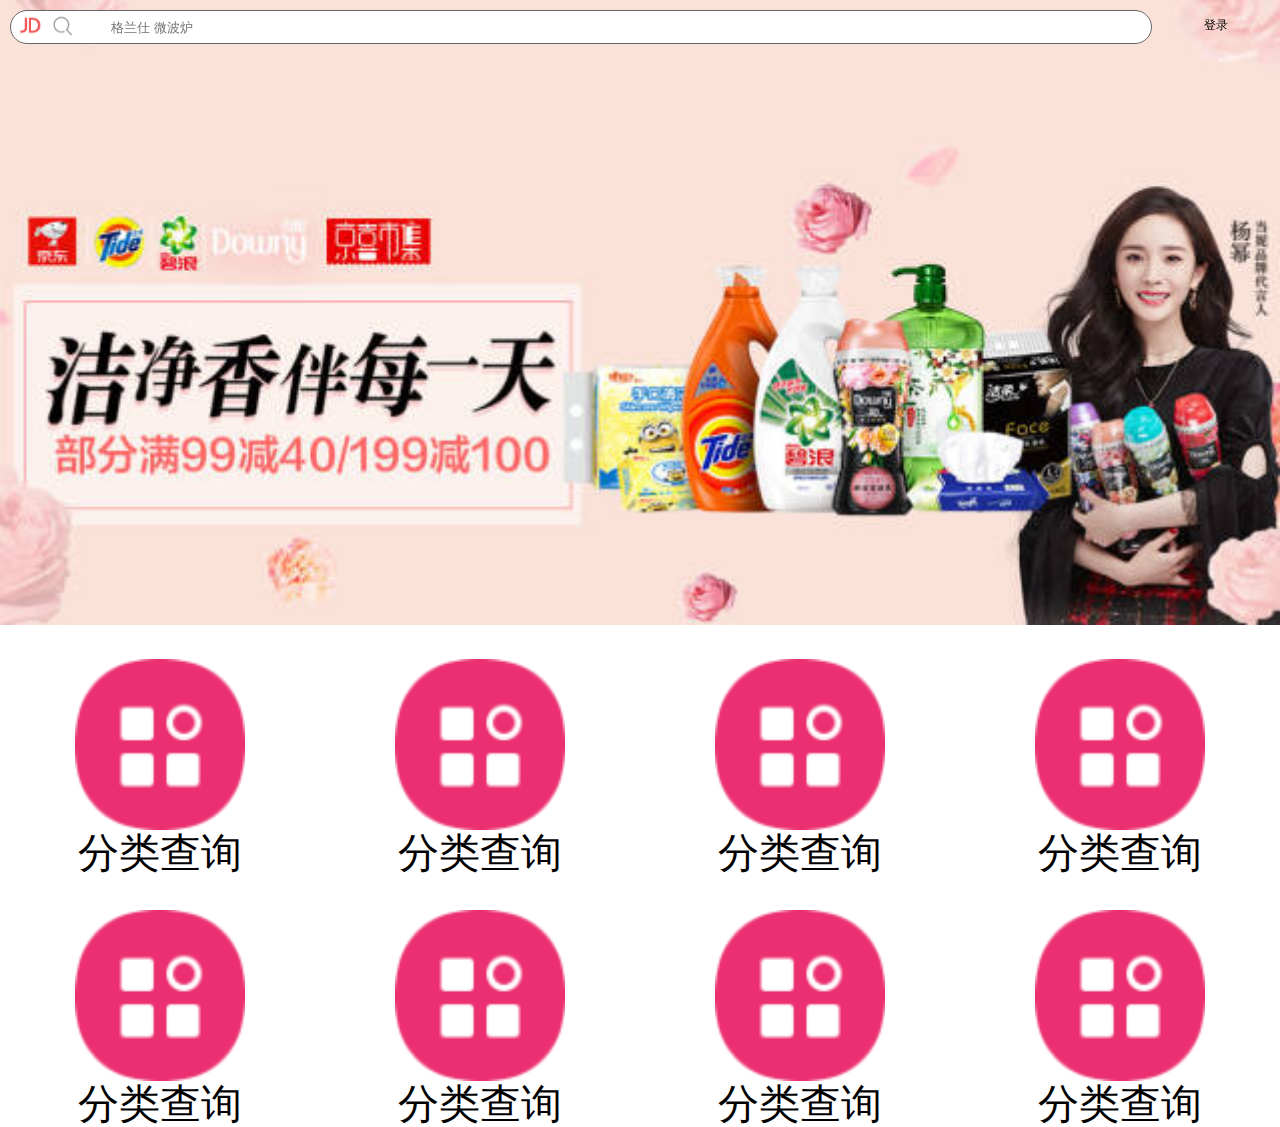
==== 03-京东首页/index.html @ 40c14509 "张三提交了京东首页项目" ====
<!DOCTYPE html>
<html lang="en">

<head>
    <meta charset="UTF-8">
    <meta name="viewport" content="width=device-width, initial-scale=1.0">
    <meta http-equiv="X-UA-Compatible" content="ie=edge">
    <title>Document</title>
    <link rel="stylesheet" href="./css/index.css">
</head>

<body>
    <div id="jd-layout">
        <!-- 京东的头部 -->
        <div class="jd-header">
            <form class="left" action="">
                <input type="search" placeholder="格兰仕 微波炉">
            </form>
            <a class="left" href="#">登录</a>
        </div>
        <!-- banner -->
        <div class="jd-banner">
            <img src="./images/pic.jpg" alt="">
        </div>
        <!-- 导航 -->
        <div class="jd-nav">
            <ul>
                <li>
                    <a href="#">
                        <img src="./images/nav0.png" alt="">
                        <p>分类查询</p>
                    </a>
                </li>
                <li>
                    <a href="#">
                        <img src="./images/nav0.png" alt="">
                        <p>分类查询</p>
                    </a>
                </li>
                <li>
                    <a href="#">
                        <img src="./images/nav0.png" alt="">
                        <p>分类查询</p>
                    </a>
                </li>
                <li>
                    <a href="#">
                        <img src="./images/nav0.png" alt="">
                        <p>分类查询</p>
                    </a>
                </li>
                <li>
                    <a href="#">
                        <img src="./images/nav0.png" alt="">
                        <p>分类查询</p>
                    </a>
                </li>
                <li>
                    <a href="#">
                        <img src="./images/nav0.png" alt="">
                        <p>分类查询</p>
                    </a>
                </li>
                <li>
                    <a href="#">
                        <img src="./images/nav0.png" alt="">
                        <p>分类查询</p>
                    </a>
                </li>
                <li>
                    <a href="#">
                        <img src="./images/nav0.png" alt="">
                        <p>分类查询</p>
                    </a>
                </li>
            </ul>
        </div>
    </div>
    <script>
        setFont()

        function setFont() {
            var width = document.documentElement.clientWidth || document.body.clientWidth
            // 375/100 = 当前屏幕/当前根标签字体大小
            // 3.75 = width / 当前根标签字体大小
            // 当前根标签字体大小 = width/3.75
            document.querySelector('html').style.fontSize = width / 3.75 + 'px'
        }
        document.body.onresize = function () {
            setFont()
        }
    </script>
</body>

</html>
---- 03-京东首页/css/index.css ----
@import 'base.css';
#jd-layout .jd-header {
  height: 44px;
  position: fixed;
  width: 100%;
}
#jd-layout .jd-header form {
  height: 100%;
  width: 90%;
  padding-left: 10px;
  padding-top: 10px;
  position: relative;
}
#jd-layout .jd-header form input {
  height: 100%;
  border: 1px solid #666;
  border-radius: 20px;
  width: 100%;
  padding-left: 100px;
}
#jd-layout .jd-header form::before {
  content: '';
  display: block;
  position: absolute;
  width: 41px;
  height: 31px;
  background: url('../images/sprites.png') no-repeat;
  transform: scale(0.5);
}
#jd-layout .jd-header form::after {
  content: '';
  display: block;
  position: absolute;
  width: 40px;
  height: 39px;
  background: url('../images/sprites.png') -119px -220px no-repeat;
  transform: scale(0.5);
  top: 7px;
  left: 43px;
}
#jd-layout .jd-header a {
  display: inline-block;
  height: 100%;
  width: 10%;
  text-align: center;
  line-height: 51px;
}
#jd-layout .jd-banner {
  width: 100%;
}
#jd-layout .jd-banner img {
  width: 100%;
}
#jd-layout .jd-nav li {
  width: 25%;
  float: left;
  text-align: center;
  padding-top: .1rem;
  padding-bottom: 0.05rem;
}
#jd-layout .jd-nav li img {
  width: .5rem;
}
#jd-layout .jd-nav li p {
  margin-top: .05rem;
  font-size: .12rem;
}
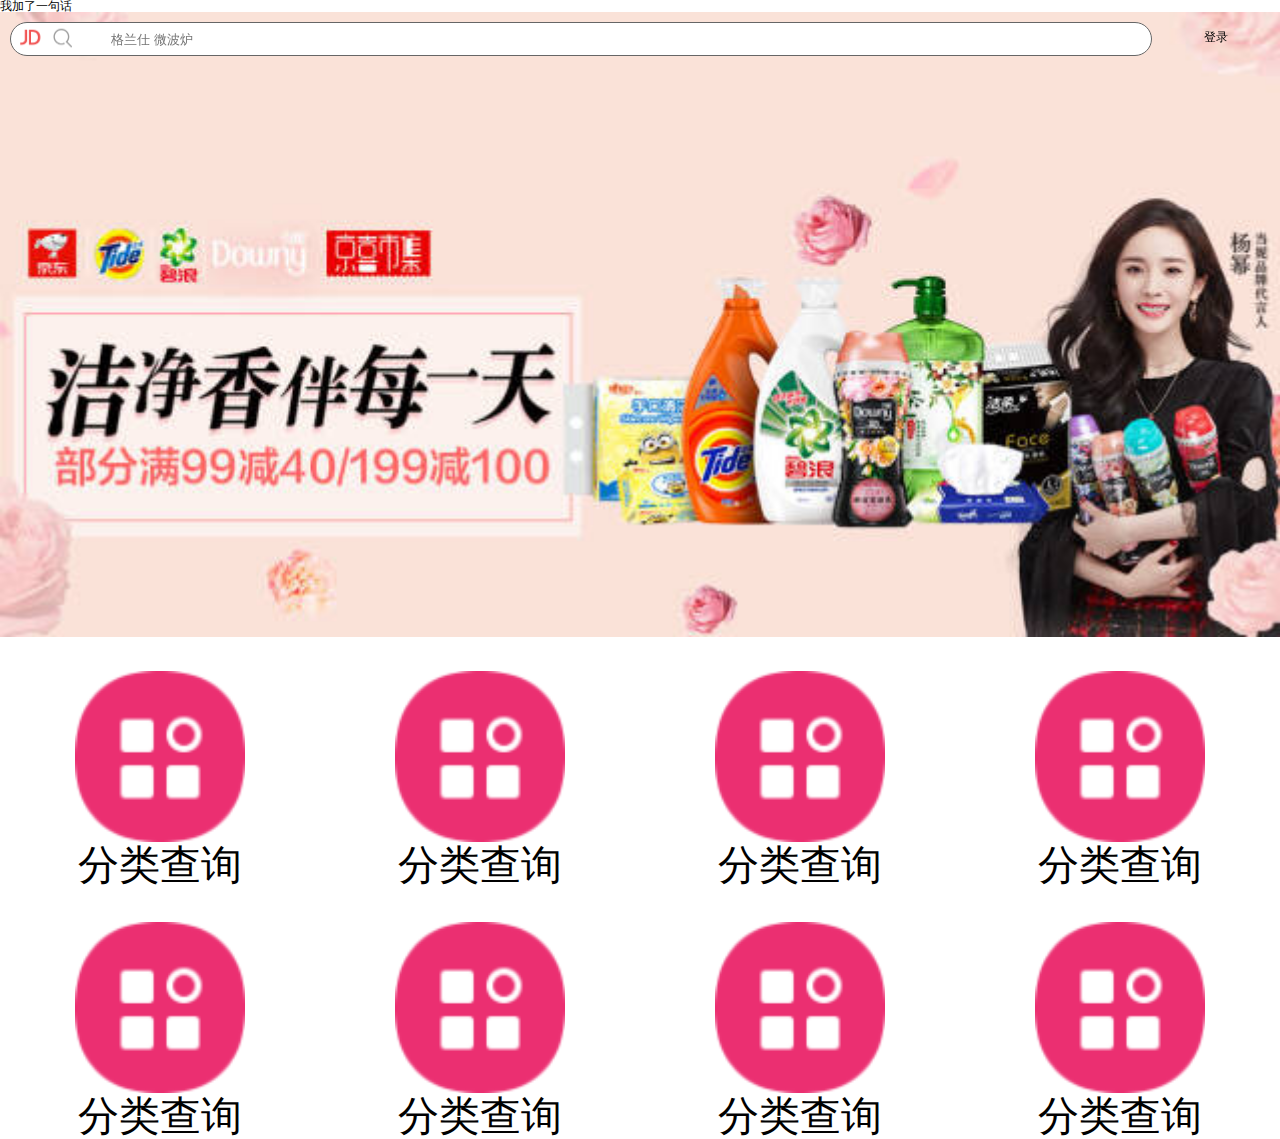
==== commit ca4c008e: "Update index.html" ====
--- a/03-京东首页/index.html
+++ b/03-京东首页/index.html
@@ -10,6 +10,7 @@
 </head>
 
 <body>
+    我加了一句话
     <div id="jd-layout">
         <!-- 京东的头部 -->
         <div class="jd-header">
@@ -92,4 +93,4 @@
     </script>
 </body>
 
-</html>+</html>
